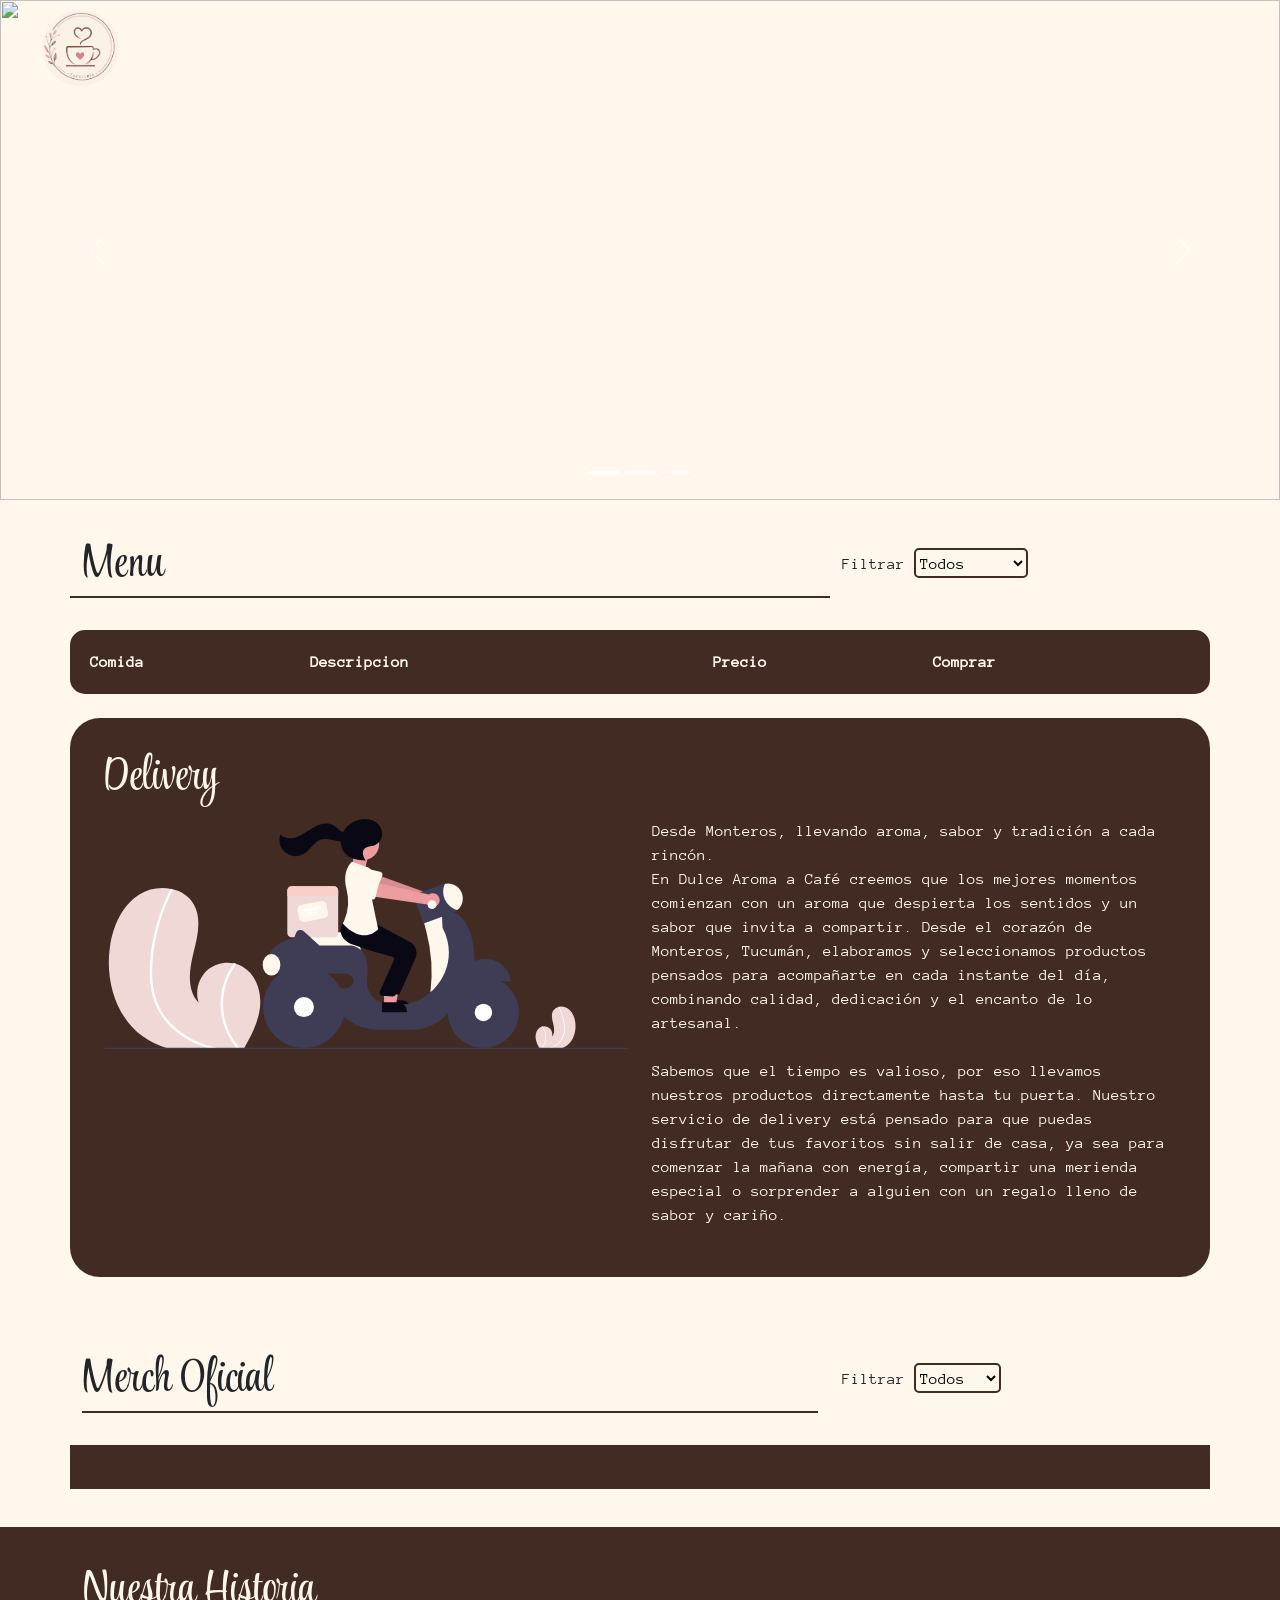
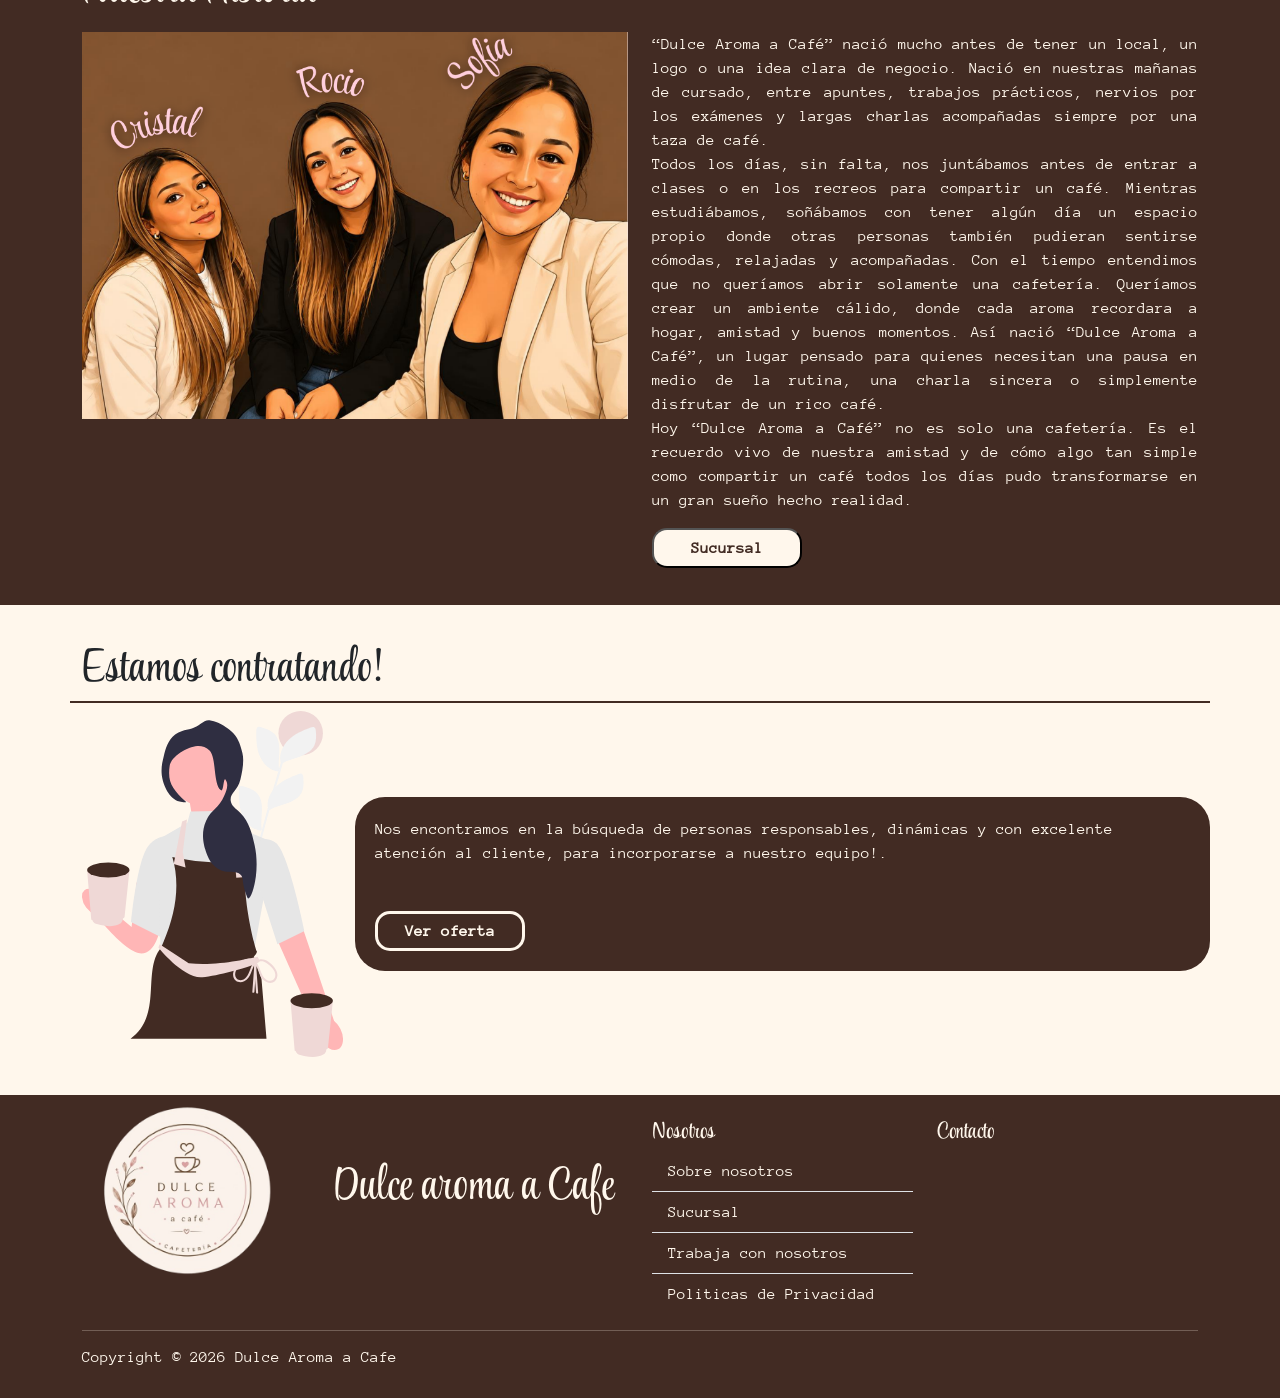
==== index.html @ 1d40175e "modificacion de la ubicacion del index" ====
<!DOCTYPE html>
<html lang="es">

<head>
    <meta charset="UTF-8">
    <meta name="viewport" content="width=device-width, initial-scale=1.0">
    <link rel="shortcut icon" href="public/asset/img/logo-simple.png" type="image/x-icon">
    <link href="https://cdn.jsdelivr.net/npm/bootstrap@5.3.8/dist/css/bootstrap.min.css" rel="stylesheet"
        integrity="sha384-sRIl4kxILFvY47J16cr9ZwB07vP4J8+LH7qKQnuqkuIAvNWLzeN8tE5YBujZqJLB" crossorigin="anonymous">
    <link rel="stylesheet" href="https://cdn.jsdelivr.net/npm/swiper@12/swiper-bundle.min.css" />
    <link rel="stylesheet" href="https://cdn.datatables.net/2.3.8/css/dataTables.dataTables.css" />
    <link rel="stylesheet" href="https://cdn.datatables.net/responsive/3.0.3/css/responsive.dataTables.min.css">
    <link rel="stylesheet" href="public/asset/css/style.css">
    <title>Dulce Aroma a Cafe</title>
</head>

<body>
    <header>
        <!-- Barra de navegacion -->
        <div class="contenedor-nav">
            <div class="logo">
                <img src="public/asset/img/logo-simple.png" alt="">
                <span>Dulce Aroma a Cafe</span>
            </div>
            <nav class="menu-opciones">
                <ul>
                    <li><a href="#carouselCafe">Inicio</a></li>
                    <li><a href="#menu">Menu</a></li>
                    <li><a href="#productos">Productos</a></li>
                    <li><a href="#nosotros">Nosotros</a></li>
                </ul>
            </nav>
            <div class="control-usuario">
                <span id="loginUsuario">
                    <a href="public/login.html">
                        <ion-icon name="person-outline"></ion-icon>
                    </a>
                </span>
                <a href="" id="btn-carrito" data-bs-toggle="modal" data-bs-target="#exampleModal">
                    <!--compra-->
                    <ion-icon name="cart-outline" id="svgCarrito" class="" items=""></ion-icon>
                </a>
                <ion-icon name="menu-outline" id="btn-menu"></ion-icon>
            </div>
        </div>
    </header>
    <main>
        <!-- Modal Carrito -->
        <div class="modal fade modal-dialog-scrollable" id="exampleModal" tabindex="-1"
            aria-labelledby="exampleModalLabel" aria-hidden="true">
            <div class="modal-dialog">
                <div class="modal-content">
                    <div class="modal-header">
                        <h2 class="modal-title fs-5" id="staticBackdropLabel">
                            <ion-icon name="cart-outline"></ion-icon>
                            Carrito
                        </h2>
                        <button type="button" class="btn-close" data-bs-dismiss="modal" aria-label="Close"></button>
                    </div>
                    <div class="modal-body">
                    </div>
                    <div class="modal-footer">
                    </div>
                </div>
            </div>
        </div>
        <!-- Modal Historial -->
        <div class="modal fade" id="exampleModalToggle" aria-hidden="true" aria-labelledby="exampleModalToggleLabel"
            tabindex="-1">
            <div class="modal-dialog modal-dialog-centered">
                <div class="modal-content">
                    <div class="modal-header">
                        <h1 class="modal-title fs-5" id="exampleModalToggleLabel"></h1>
                        <button type="button" class="btn-close" data-bs-dismiss="modal" aria-label="Close"></button>
                    </div>
                    <div class="modal-body-historial">
                    </div>
                    <div class="modal-footer">
                        <button type="button" class="btn btn-secondary" data-bs-dismiss="modal">Cerrar</button>
                    </div>
                </div>
            </div>
        </div>
        <div class="modal fade" id="exampleModalToggle2" aria-hidden="true" aria-labelledby="exampleModalToggleLabel2"
            tabindex="-1">
            <div class="modal-dialog modal-dialog-centered">
                <div class="modal-content">
                    <div class="modal-header">
                        <h1 class="modal-title fs-5" id="exampleModalToggleLabel2"></h1>
                        <button type="button" class="btn-close" data-bs-dismiss="modal" aria-label="Close"></button>
                    </div>
                    <div class="modal-body-detalleHistorial">
                    </div>
                    <div class="modal-footer">
                        <button class="btn btn-secondary" data-bs-target="#exampleModalToggle"
                            data-bs-toggle="modal">Regresar</button>
                    </div>
                </div>
            </div>
        </div>
        <!-- Seccion Hero (carrusel) -->
        <div id="carouselCafe" class="carousel slide" data-bs-ride="carousel">

            <div class="carousel-indicators">
                <button type="button" data-bs-target="#carouselCafe" data-bs-slide-to="0" class="active"></button>
                <button type="button" data-bs-target="#carouselCafe" data-bs-slide-to="1"></button>
                <button type="button" data-bs-target="#carouselCafe" data-bs-slide-to="2"></button>
            </div>

            <div class="carousel-inner">

                <div class="carousel-item active">
                    <img src="https://huupa.coffee/cdn/shop/articles/cafe_f0b62203-0f99-4d66-bc8a-f7afaf67131b.jpg?v=1774395944"
                        class="d-block w-100" alt="">
                </div>

                <div class="carousel-item">
                    <img src="https://static.bainet.es/clip/15a656a1-045f-4425-bf0d-5ed8a4f3932e_source-aspect-ratio_1600w_0.jpg"
                        class="d-block w-100" alt="">
                </div>

                <div class="carousel-item">
                    <img src="https://sehablacafe.com/wp-content/uploads/2021/11/usos-del-cafe-en-la-reposteria.jpg"
                        class="d-block w-100" alt="">
                </div>

            </div>

            <button class="carousel-control-prev" type="button" data-bs-target="#carouselCafe" data-bs-slide="prev">
                <span class="carousel-control-prev-icon"></span>
            </button>

            <button class="carousel-control-next" type="button" data-bs-target="#carouselCafe" data-bs-slide="next">
                <span class="carousel-control-next-icon"></span>
            </button>
        </div>
        <!-- MENU -->
        <section id="menu" class="container aco">
            <div class="row">
                <div class="col-md-8 h2">Menu</div>
                <div class="col-md-4 filtro">
                    Filtrar
                    <select name="filtro-menu" id="filtro-menu" class="select">
                        <option value="todos">Todos</option>
                        <option value="cafe">Cafe</option>
                        <option value="licuados">Licuados</option>
                        <option value="panaderia">Panaderia</option>
                        <option value="pasteleria">Pasteleria</option>
                    </select>
                </div>
            </div>
            <br>
            <!-- Tabla menu -->
            <div class="row">
                <div class="col content-tabla">
                    <table class="tabla hover compact row-border compact" id="menutabla">
                        <thead>
                            <tr>
                                <th>Comida</th>
                                <th>Descripcion</th>
                                <th>Precio</th>
                                <th>Comprar</th>
                            </tr>
                        </thead>
                        <tbody id="bodyTabla">
                        </tbody>
                    </table>
                </div>
            </div>
            <br>
            <!-- info de deliveri -->
            <div class="row fondo aco">
                <div class="h2 hb">Delivery</div>
                <div class="col-md-6">
                    <img src="public/asset/img/undraw_on-the-way_zwi3.svg" alt="" class="img">
                </div>
                <div class="col-md-6">
                    <p class="hb">
                        Desde Monteros, llevando aroma, sabor y tradición a cada rincón.
                        <br>
                        En Dulce Aroma a Café creemos que los mejores momentos comienzan con un aroma que despierta los sentidos y un sabor que invita a compartir. Desde el corazón de Monteros, Tucumán, elaboramos y seleccionamos productos pensados para acompañarte en cada instante del día, combinando calidad, dedicación y el encanto de lo artesanal.
                        <br>
                        <br>
                        Sabemos que el tiempo es valioso, por eso llevamos nuestros productos directamente hasta tu puerta. Nuestro servicio de delivery está pensado para que puedas disfrutar de tus favoritos sin salir de casa, ya sea para comenzar la mañana con energía, compartir una merienda especial o sorprender a alguien con un regalo lleno de sabor y cariño.
                    </p>
                </div>
            </div>
        </section>
        <!-- tienda de merch oficial -->
        <section id="productos" class="container aco">
            <div class="row">
                <div class="col-md-8">
                    <div class="h2">Merch Oficial</div>
                </div>
                <div class="col-md-4">
                    Filtrar
                    <select name="filtro-mech" id="filtro-merch" class="select">
                        <option value="todos">Todos</option>
                        <option value="remeras">Remeras</option>
                        <option value="gorras">Gorras</option>
                        <option value="tazas">Tazas</option>
                        <option value="vasos">Vasos</option>
                        <option value="otros">Otros</option>
                    </select>
                </div>
            </div>
            <br>
            <!-- Slider de productos (libreria swiper) -->
            <div class="row slider">
                <div class="swiper">
                    <div class="swiper-wrapper">
                        ...
                    </div>
                    <div class="swiper-pagination"></div>

                    <div class="swiper-button-prev"></div>
                    <div class="swiper-button-next"></div>

                </div>
            </div>
        </section>
        <!-- Seccion "nosotros" -->
        <section id="nosotros" class="fondo" style="border-radius: 0px;">
            <div class="container aco">
                <div class="row">
                    <div class="h2 hb">Nuestra Historia</div>
                    <div class="col-md-6">
                        <img src="public/asset/img/IMG_4125.PNG" alt="">
                    </div>
                    <br>
                    <div class="col-md-6 hb align-self-center">
                        <p>
                            “Dulce Aroma a Café” nació mucho antes de tener un local, un logo o una idea clara
                            de negocio. Nació en nuestras mañanas de cursado, entre apuntes, trabajos
                            prácticos, nervios por los exámenes y largas charlas acompañadas siempre por una
                            taza de café.
                            <br>
                            Todos los días, sin falta, nos juntábamos antes de entrar a clases o en los recreos
                            para compartir un café. Mientras estudiábamos, soñábamos con tener algún día un espacio
                            propio donde
                            otras personas también pudieran sentirse cómodas, relajadas y acompañadas.
                            Con el tiempo entendimos que no queríamos abrir solamente una cafetería.
                            Queríamos crear un ambiente cálido, donde cada aroma recordara a hogar, amistad
                            y buenos momentos. Así nació “Dulce Aroma a Café”, un lugar pensado para
                            quienes necesitan una pausa en medio de la rutina, una charla sincera o
                            simplemente disfrutar de un rico café.
                            <br>
                            Hoy “Dulce Aroma a Café” no es solo una cafetería. Es el recuerdo vivo de nuestra
                            amistad y de cómo algo tan simple como compartir un café todos los días pudo
                            transformarse en un gran sueño hecho realidad.
                        </p>
                        <a href="https://share.google/aMtf2cCZWUM4hMF1R">
                            <button class="sucursal">Sucursal</button>
                        </a>
                    </div>
                </div>
            </div>
        </section>
        <!-- Seccion para contratar -->
        <section id="contratar aco">
            <div class="container aco">
                <div class="row">
                    <div class="h2">Estamos contratando!</div>
                    <div class="col-lg-3 col-md-6 col-sm-8 text-center">
                        <img src="public/asset/img/undraw_barista_wwfa.svg" alt="" class="img">
                    </div>
                    <div class="col-lg-9 col-md-6 fondo align-self-center" style="padding: 20px;">
                        <p class="hb">
                            Nos encontramos en la búsqueda de personas responsables, dinámicas y con
                            excelente atención al cliente, para incorporarse a nuestro equipo!.
                        </p>
                        <a href="contratar.html"><button class="contratar">Ver oferta</button></a>
                    </div>
                </div>
            </div>
        </section>
    </main>
    <footer>
        <!-- Pie de pagina -->
        <div class="container-lg">
            <div class="row">
                <div class="col-md-6">
                    <div class="row">
                        <div class="col-lg-5 text-center col-sm-4 text-center">
                            <img src="public/asset/img/logo.png" alt="">
                        </div>
                        <div class="col-lg-7 col-sm-7 align-self-center text-center h2 hb pie-nombre">Dulce aroma a Cafe
                        </div>
                    </div>
                </div>
                <div class="col-md-6">
                    <div class="row">
                        <div class="col-lg-6">
                            <div class="footer-titu">Nosotros</div>
                            <ul class="list-group list-group-flush">
                                <li class="list-group-item li"><a href="#nosotros">Sobre nosotros</a></li>
                                <li class="list-group-item li"><a href="">Sucursal</a></li>
                                <li class="list-group-item li"><a href="contratar.html">Trabaja con nosotros</a></li>
                                <li class="list-group-item li"><a href="politicas.html">Politicas de Privacidad</a></li>
                            </ul>
                        </div>
                        <div class="col-lg-6">
                            <div class="footer-titu">Contacto</div>
                            <div class="row footer-icons">
                                <div class="col-2"><a href=""><ion-icon name="logo-instagram"></ion-icon></a></div>
                                <div class="col-2"><a href=""><ion-icon name="logo-facebook"></ion-icon></a></div>
                                <div class="col-2"><a href=""><ion-icon name="logo-twitter"></ion-icon></a></div>
                                <div class="col-2"><a href=""><ion-icon name="logo-linkedin"></ion-icon></a></div>
                                <div class="col-2"><a href=""><ion-icon name="mail-outline"></ion-icon></a></div>
                            </div>
                        </div>
                    </div>
                </div>
            </div>
            <hr>
            <h6>Copyright © 2026 Dulce Aroma a Cafe</h6> <br>
        </div>
    </footer>
    <!-- Enlace de la libreria(swiper) para el carrusel -->
    <script src="https://cdn.jsdelivr.net/npm/swiper@12/swiper-bundle.min.js"></script>
    <!-- Libreria datatable -->
    <script src="https://code.jquery.com/jquery-3.4.1.js"
        integrity="sha256-WpOohJOqMqqyKL9FccASB9O0KwACQJpFTUBLTYOVvVU=" crossorigin="anonymous"></script>
    <script src="https://cdn.datatables.net/2.3.8/js/dataTables.js"></script>

    <script src="public/asset/js/index.js"></script>
    <!--carrito de compra-->
    <script src="public/asset/js/carrito.js"></script>
    <!-- Bootstrap -->
    <script src="https://cdn.jsdelivr.net/npm/bootstrap@5.3.8/dist/js/bootstrap.bundle.min.js"
        integrity="sha384-FKyoEForCGlyvwx9Hj09JcYn3nv7wiPVlz7YYwJrWVcXK/BmnVDxM+D2scQbITxI"
        crossorigin="anonymous"></script>
    <!-- Enlace para los iconos -->
    <script type="module" src="https://unpkg.com/ionicons@7.1.0/dist/ionicons/ionicons.esm.js"></script>
    <script nomodule src="https://unpkg.com/ionicons@7.1.0/dist/ionicons/ionicons.js"></script>
</body>

</html>
---- public/asset/css/style.css ----
*{
    margin: 0;
    padding: 0;
    box-sizing: border-box;
    list-style: none;
    text-decoration: none;
}
body{
    background-color: #FFF7EC;
    font-family: 'contenido';
}

/* ---- Fuentes Locales ---- */

@font-face {
    font-family: 'titulo';
    src: url('../font/stylecasual.otf');
}
@font-face {
    font-family: 'contenido';
    src: url('../font/AnonymousPro-Regular.ttf');
}
/*carrito*/
.carrito-contenedor{
    position: fixed;
    top: 80px;
    right: 20px;
    width: 300px;
    background-color: white;
    padding: 20px;
    border-radius: 10px;
    box-shadow: 0px 0px 10px rgba(0,0,0,0.2);
    z-index: 1000;
    display: none;
}
.modal-content li{
    display: flex;
    justify-content: space-between;
}
#carrito {
  background-color: white;
  color: black;
  border-radius: 10px;
  padding: 10px;
}
.carrito-icono::before{
    content: attr(items);
    position: absolute;
    width: 15px;
    right: 0%;
    height: 15px;
    background-color: #EFD8D6;
    display: grid;
    place-items: center;
    border-radius: 50%;
    color: #422B23;
    font-weight: bold;
    font-size: 10px;
}
.btn-cerrar{
    background-color: #422B23;
    color: #FFF7EC;
    transition: 1s;
}
.btn-cerrar:hover{
    background-color: #EFD8D6;
    color: #422B23;
    border: 1px solid #422B23;
}
.btn-terminar{
    background-color: #FFF7EC;
    color: #422B23;
    border: 1px solid #422B23;
    transition: 1s;
}
.btn-terminar:hover{
    background-color: #EFD8D6;
    color: #422B23;
    border: 1px solid #422B23;
}
.modal-content{
    background-color: #FFF7EC;
    color: #422B23;
}
.list-group-item{
    background-color: #FFF7EC;
}
.list-group-item ion-icon{
    color: #422B23;
    font-size: 1.5rem;
    cursor: pointer;
}
.btn-sumar{
    background-color: #422B23;
    color: #EFD8D6;
}
.btn-sumar:hover{
    background-color: #644135;
    color: #FFF7EC;
}
.btn-restar{
    background-color: #EFD8D6;
    color: #422B23;
    border: 1px solid #422B23;
}
.btn-restar:hover{
    background-color: #FFF7EC;
    border: 1px solid #422B23;
}
.btn-cantidad{
    border: 1px solid #422B23;
    color: #422B23;
}
.btn-cantidad:hover{
    border: 1px solid #422B23;
}

/* ITEMS DEL CARRITO */
#lista-carrito li {
  background-color: white;
  color: black;
  border: 1px solid #ddd;
}
/* ---- Clases generales ---- */
.h2{
    font-family: 'titulo';
    font-size: 3rem;
    border-bottom: 2px solid #422B23;
}
.aco{
    padding-top: 3%;
    padding-bottom: 3%;
}
.fondo{
    background-color: #422B23;
    border-radius: 30px;
    padding-left: 2%;
    padding-right: 2%;
}
.hb{
    color: #FFF7EC;
}

/* ---- Barra de navegacion */

header{
    width: 100%;
    position: fixed;
    top: 0;
    z-index: 100;
    height: 100px;
    color: #FFF7EC;
    background: transparent;
    transition: .4s ease;
}
.scrolled{
    background-color: #422B23;
    box-shadow: 0 4px 10px rgba(0, 0, 0, 0.537);
}
.contenedor-nav{
    width: 100%;
    height: 100%;
    max-width: 1280px;
    margin: 0 auto;
    display: flex;
    justify-content: space-between;
    align-items: center;
    padding: 0% 30px;
}
/* logo */
.logo{
    font-size: 3rem;
    font-family: 'titulo';
    display: flex;
    align-items: center;
}
.logo img{
    width: 6.5rem;
}
/* menu de opciones */
.select{
    background-color: #FFF7EC;
    width: auto;
    height: 30px;
    margin-top: 10px;
    border: 2px solid #422B23;
    border-radius: 5px;
}
.menu-opciones{
    height: auto;
}
.menu-opciones ul{
    display: flex;
    flex-direction: row;
}
.menu-opciones li{
    margin: 15px;
    list-style: none;
}
header a{
    color: #FFF7EC;
    text-decoration: none;
}
header a:hover{
    color: #EFD8D6;
    text-shadow: 2px 2px 2px black;
}
/* carrito y usuario */
.control-usuario{
    display: flex;
    flex-direction: row;
    align-items: center;
    font-size: 30px;
    gap: 20px;
    order: 1;
}
#btn-menu{
    display: none;
}
.dropdown-menu{
    background-color: #FFF7EC;
    color: #422B23;
}
.dropdown-item:hover{
    background-color: #eae2d9;
    text-shadow: 0px 0px 0px #FFF7EC;
}
.modal-body-detalleHistorial,.modal-body-historial{
    padding: 20px;
}
.editar{
    color: #FFF7EC;
    background-color: #824834;
    width: auto;
    height: 30px;
    border-radius: 5px;
    border: 0px;
    padding: 5px 10px;
    transition: 1s;
    margin: 5px 0px;
}
.editar:hover{
    background-color: #FFF7EC;
    color: #422B23;
    border: 1px solid #422B23;
}
.tr{
    border-bottom: 1px solid #824834;
}

/* ---- Carrusel (hero) ---- */
.carousel{
    height: 500px;
    overflow: hidden;
}

.carousel-inner{
    height: 100%;
}

.carousel-item{
    height: 100%;
}

.carousel-item img{
    height: 100%;
    object-fit: cover;
}

/* ---- Menu ---- */
.content-tabla{
    width: 100%;
    background-color: #422B23;
    color: #FFF7EC;
    padding: 20px;
    border-radius: 15px;
    overflow-x: auto;
}
.tabla{
    width: 100%;
    height: auto;
}
.btn-agre{
    cursor: pointer;
}

.boton{
    background-color: #422B23;
    color: #FFF7EC;
}
.boton:hover{
    background-color: #FFF7EC;
    color: #422B23;
    border: 3px solid #422B23;
    font-weight: bold;
}
.btn-secondary::backdrop{
    background-color: #FFF7EC;
    color: #422B23;
    border: 3px solid #422B23;
    font-weight: bold;
}

.img{
    width: 100%;
}

/* ---- productos-merch ---- */

.slider{
    background-color: #422B23;
    color: #422B23;
    padding: 10px 0px;
    overflow: hidden;
    padding-right: 10px;
}
.swiper-slide{
    width: 320px;
    height: 380px;
}
.producto{
    width: 320px;
    height: 380px;
    background-color: #FFF7EC;
    border-radius: 20px;
    overflow: hidden;
    box-shadow: 2px 2px 2px 2px rgba(0, 0, 0, 0.84);
    cursor: pointer;
    font-size: 1.1rem;
    box-shadow: inset 0px 5px 10px rgba(0, 0, 0, 0.687);
}
.producto:hover{
    transition: 0.5s;
    
}
.producto img{
    width: 100%;
    height: 250px;
    object-fit: cover;
    box-shadow: 0px 2px 10px rgba(0, 0, 0, 0.386);
}
.infoprod{
    padding: 10px 20px;
}
.nombre{
    text-align: center;
    font-size: 1.3rem;
    font-weight: bold;
}
.precio{
    margin-top: -5%;
    font-size: 2rem;
}
.infoprod button{
    color: #EFD8D6;
    background-color: #422B23;
    border-radius: 15px;
    padding: 5px 10px;
}
.swiper-button-prev,.swiper-button-next,.swiper-pagination,.swiper-scrollbar{
    color: #FFF7EC;
}

/* ---- Nosotros ---- */
#nosotros img{
    width: 100%;
}
.sucursal{
    color: #422B23;
    background-color: #FFF7EC;
    font-size: 1.2;
    font-weight:bolder;
    width: 150px;
    height: 2.5rem;
    border-radius: 15px;
    transition: 1s;
}
.sucursal:hover{
    box-shadow: 2px 2px 10px black;
    transform: scale(1.1);
    transition: 1s;
}
#nosotros p{
    text-align: justify;
    height: auto;
    align-items: center;
}

/* oferta de chamba */

#contratar img{
    width: 100%;
}
.conInfo{
    margin-top: 30px;
}
.contratar{
    color: #FFF7EC;
    background-color: #422B23;
    font-size: 1.2;
    font-weight:bolder;
    width: 150px;
    height: 2.5rem;
    border: 3px solid #FFF7EC;
    border-radius: 15px;
    transition: 1s;
    margin-top: 30px;
}

.contratar:hover{
    background-color: #FFF7EC;
    color: #422B23;
    transform: scaleX(1.1);
}

/* ---- Pie de Pagina ---- */
footer{
    background-color: #422B23;
    color: #FFF7EC;
    width: 100%;
    height: auto;
}
footer img{
    width: 100%;
}
.footer-titu{
    font-family: 'titulo';
    font-size: 1.5rem;
    margin-top: 20px;
}
.li{
    background-color: #422B23;
}
.li a{
    color: #FFF7EC;
    text-decoration: none;
}
.footer-icons a{
    color: #FFF7EC;
    text-decoration: none;
    font-size: 2rem;
}

/* ---- responsive ----- */

@media(max-width:950px){
    /* -- Barra de navegacion -- */

    #btn-menu{
        display: block;
        cursor: pointer;
    }

    .menu-opciones{
        width: 100%;
        position: absolute;
        top: 100px;
        left: 0;
        background-color: #422B23;
        height: 0;
        overflow: hidden;
        transition: .3s;
    }

    .menu-opciones ul{
        flex-direction: column;
        align-items: center;
        padding: 20px 0;
    }

    .mostrar{
        height: 250px;
    }

    /* -- Pie -- */
    .pie-nombre{
        font-size: 250%;
    }
}
@media(max-width:580px){
    /* -- Barra de navegacion -- */
    .logo{
        font-size: 2rem;
    }
    .logo img{
        width: 5rem;
    }
    .contenedor-nav{
        padding: 0px 10px;
    }
    .control-usuario{
        gap: 10px;
    }
    .fondo{
        margin: 0px 2px;
    }
    /* ---- Pie de pagina ---- */
    footer img{
        width: 70%;
    }
}
@media(max-width:400px){
    /* -- Barra de navegacion -- */
    .logo img{
        display: none;
    }
    /* -- producto -- */
    .slider{
        padding: 10px 0px;
    }
    /* -- oferta chamba -- */
    #contratar .img{
    width: 50%;
    height: auto;
}
}
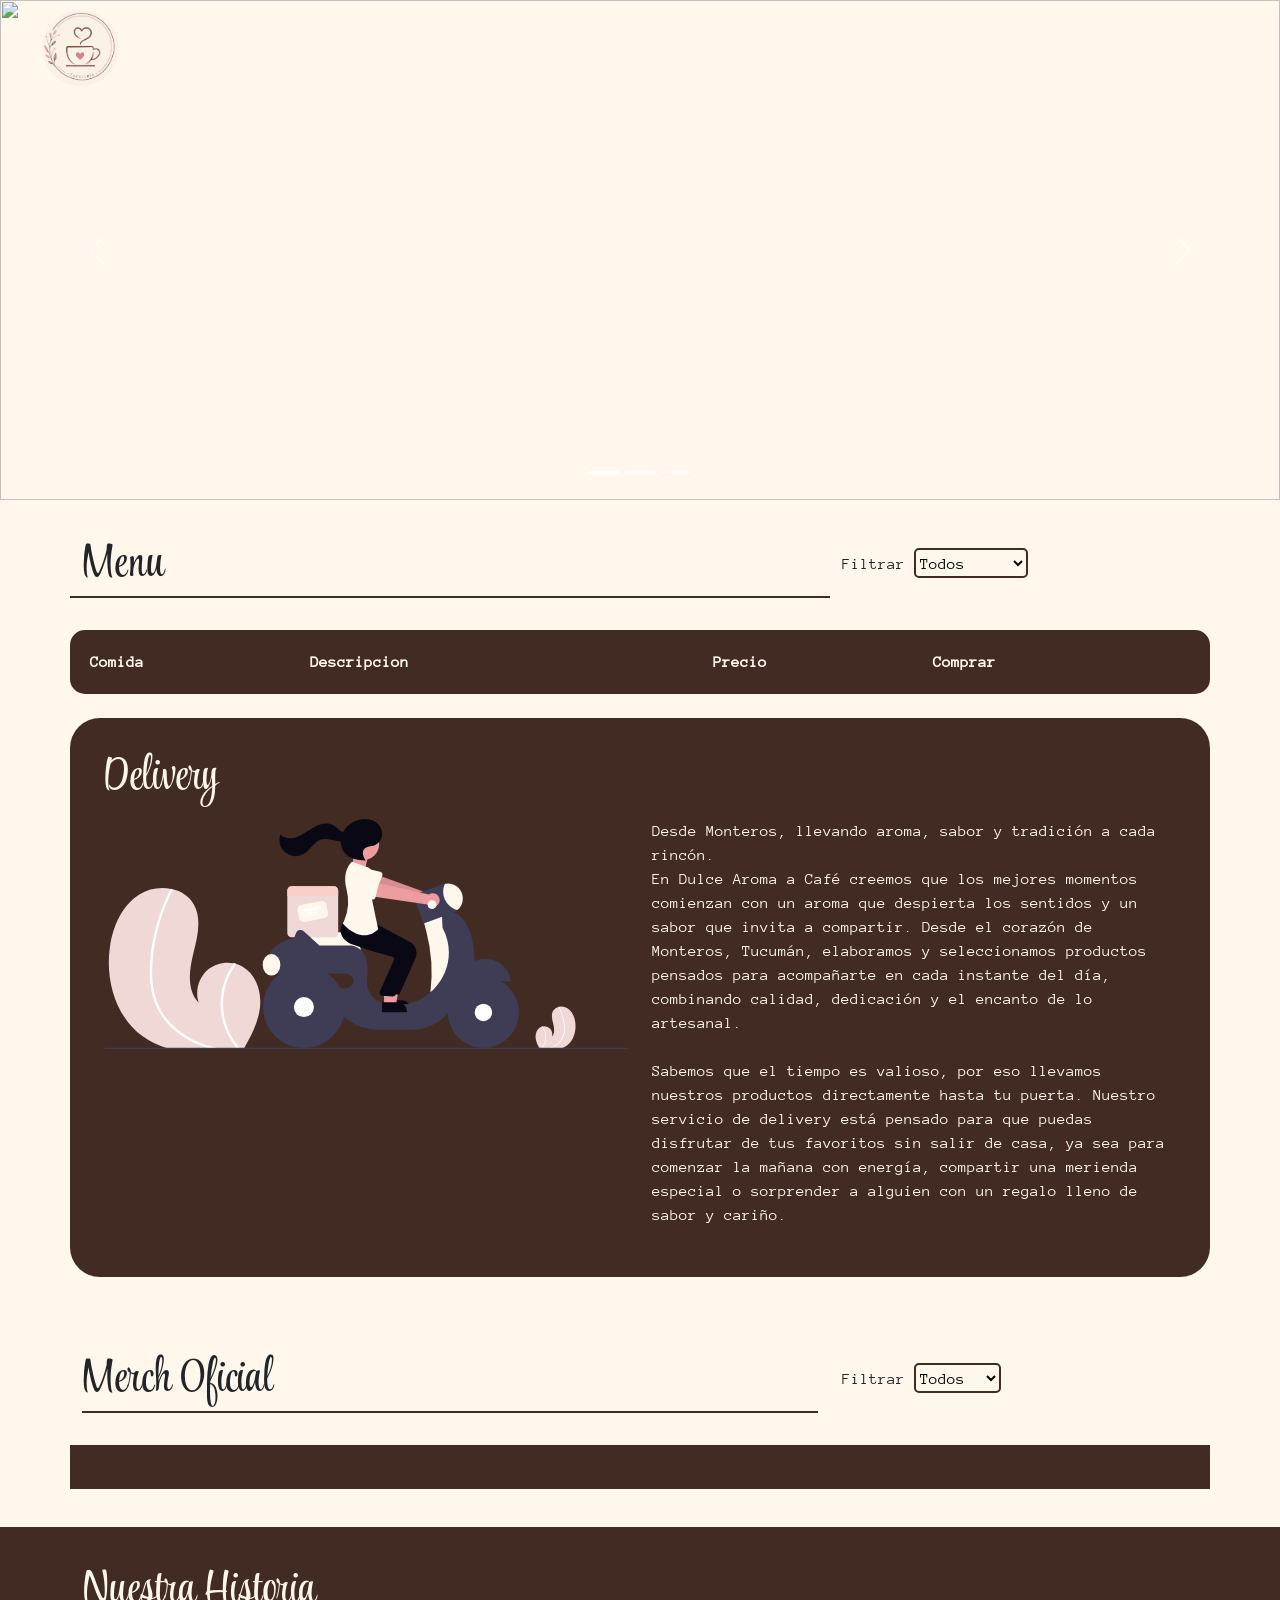
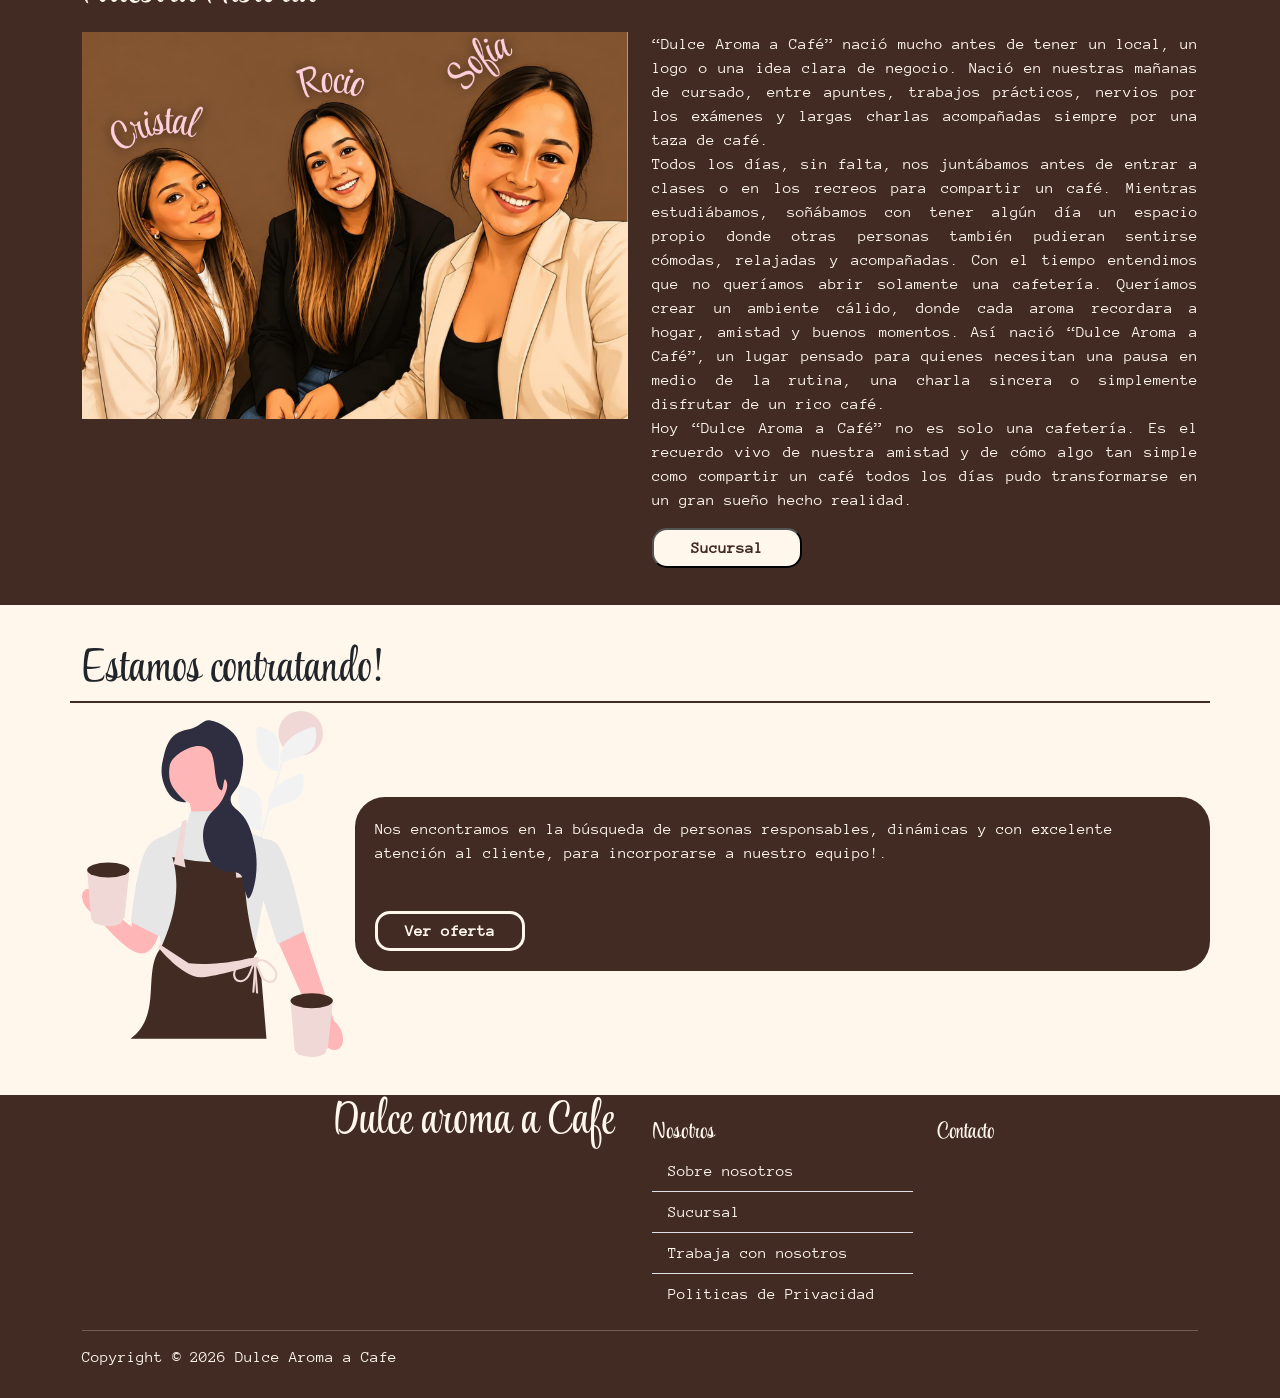
==== commit 3f52f0e3: "Merge branch 'main' of https://github.com/Sol-Cat81/Dulce-Aroma-a-Cafe" ====
--- a/index.html
+++ b/index.html
@@ -269,7 +269,7 @@
                             Nos encontramos en la búsqueda de personas responsables, dinámicas y con
                             excelente atención al cliente, para incorporarse a nuestro equipo!.
                         </p>
-                        <a href="contratar.html"><button class="contratar">Ver oferta</button></a>
+                        <a href="public/contratar.html"><button class="contratar">Ver oferta</button></a>
                     </div>
                 </div>
             </div>
@@ -282,7 +282,7 @@
                 <div class="col-md-6">
                     <div class="row">
                         <div class="col-lg-5 text-center col-sm-4 text-center">
-                            <img src="public/asset/img/logo.png" alt="">
+                            <img src="asset/img/logo.png" alt="">
                         </div>
                         <div class="col-lg-7 col-sm-7 align-self-center text-center h2 hb pie-nombre">Dulce aroma a Cafe
                         </div>
@@ -295,8 +295,8 @@
                             <ul class="list-group list-group-flush">
                                 <li class="list-group-item li"><a href="#nosotros">Sobre nosotros</a></li>
                                 <li class="list-group-item li"><a href="">Sucursal</a></li>
-                                <li class="list-group-item li"><a href="contratar.html">Trabaja con nosotros</a></li>
-                                <li class="list-group-item li"><a href="politicas.html">Politicas de Privacidad</a></li>
+                                <li class="list-group-item li"><a href="public/contratar.html">Trabaja con nosotros</a></li>
+                                <li class="list-group-item li"><a href="public/politicas.html">Politicas de Privacidad</a></li>
                             </ul>
                         </div>
                         <div class="col-lg-6">
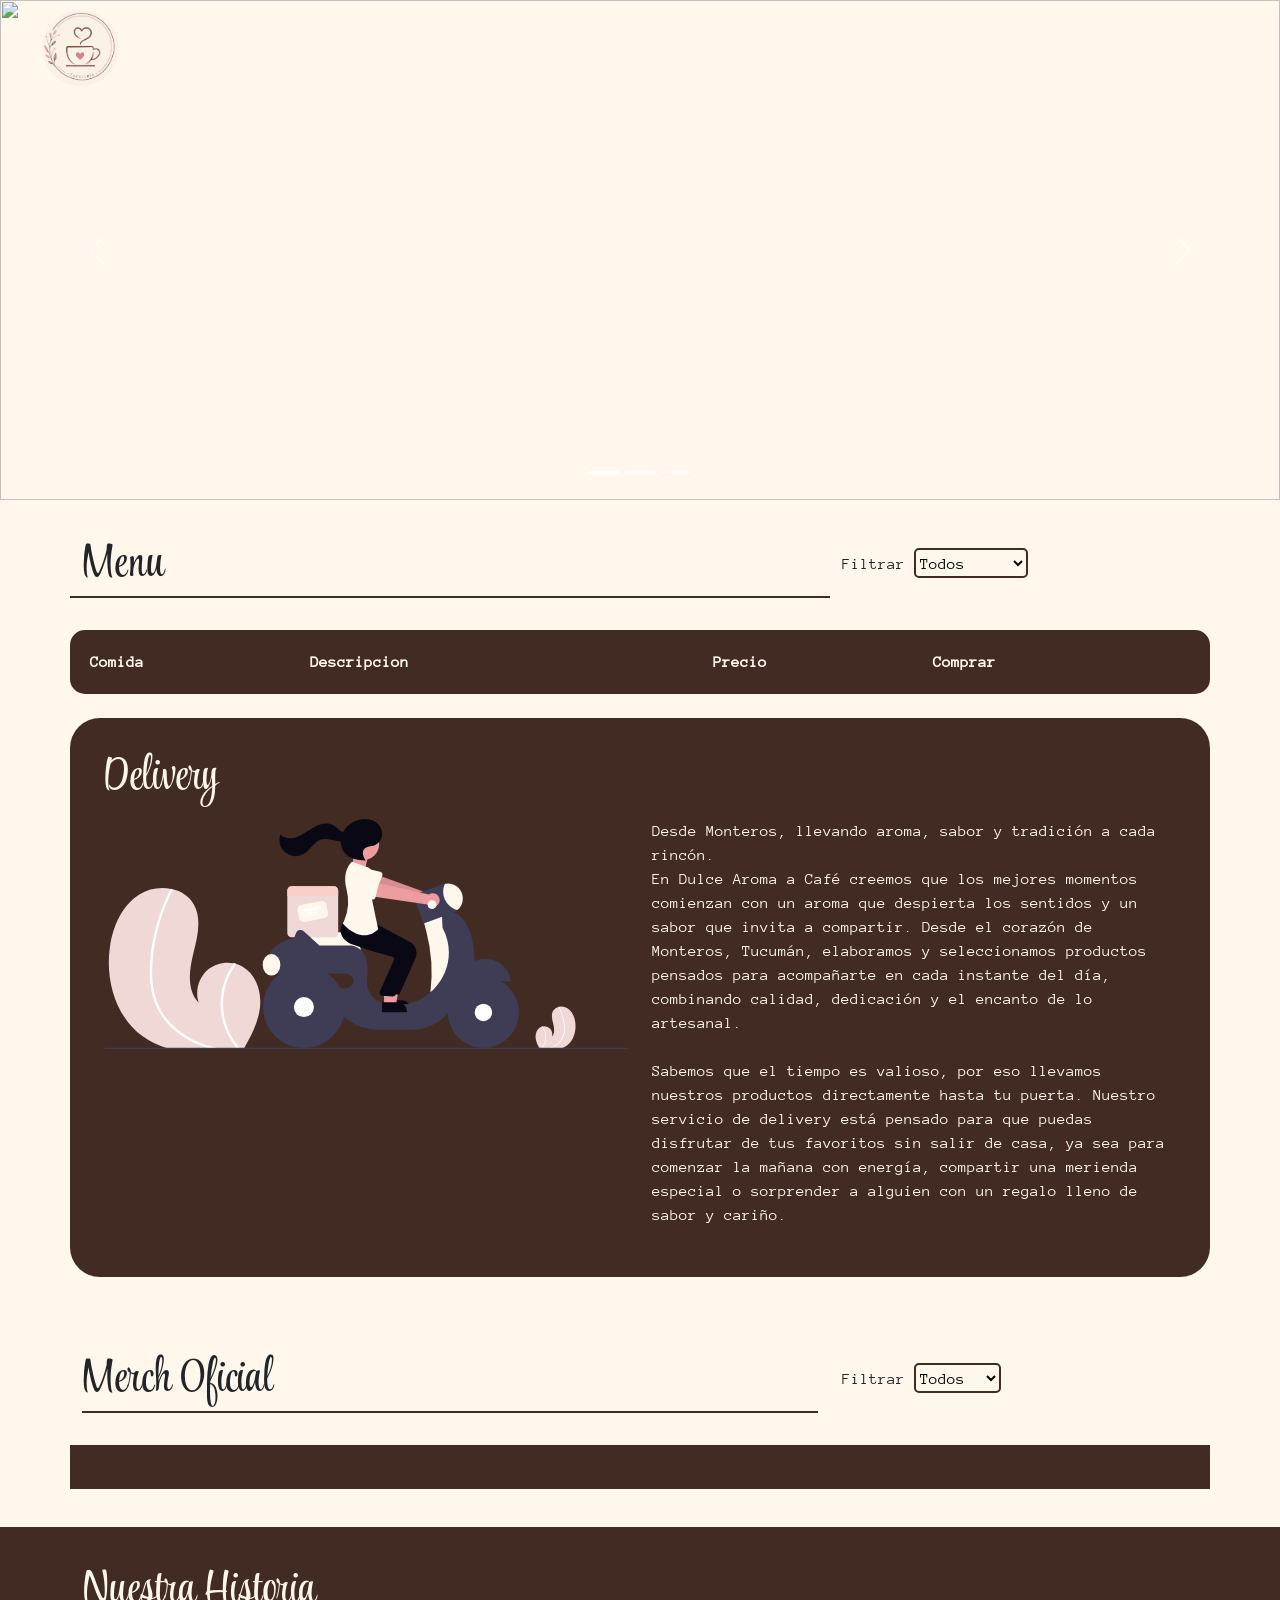
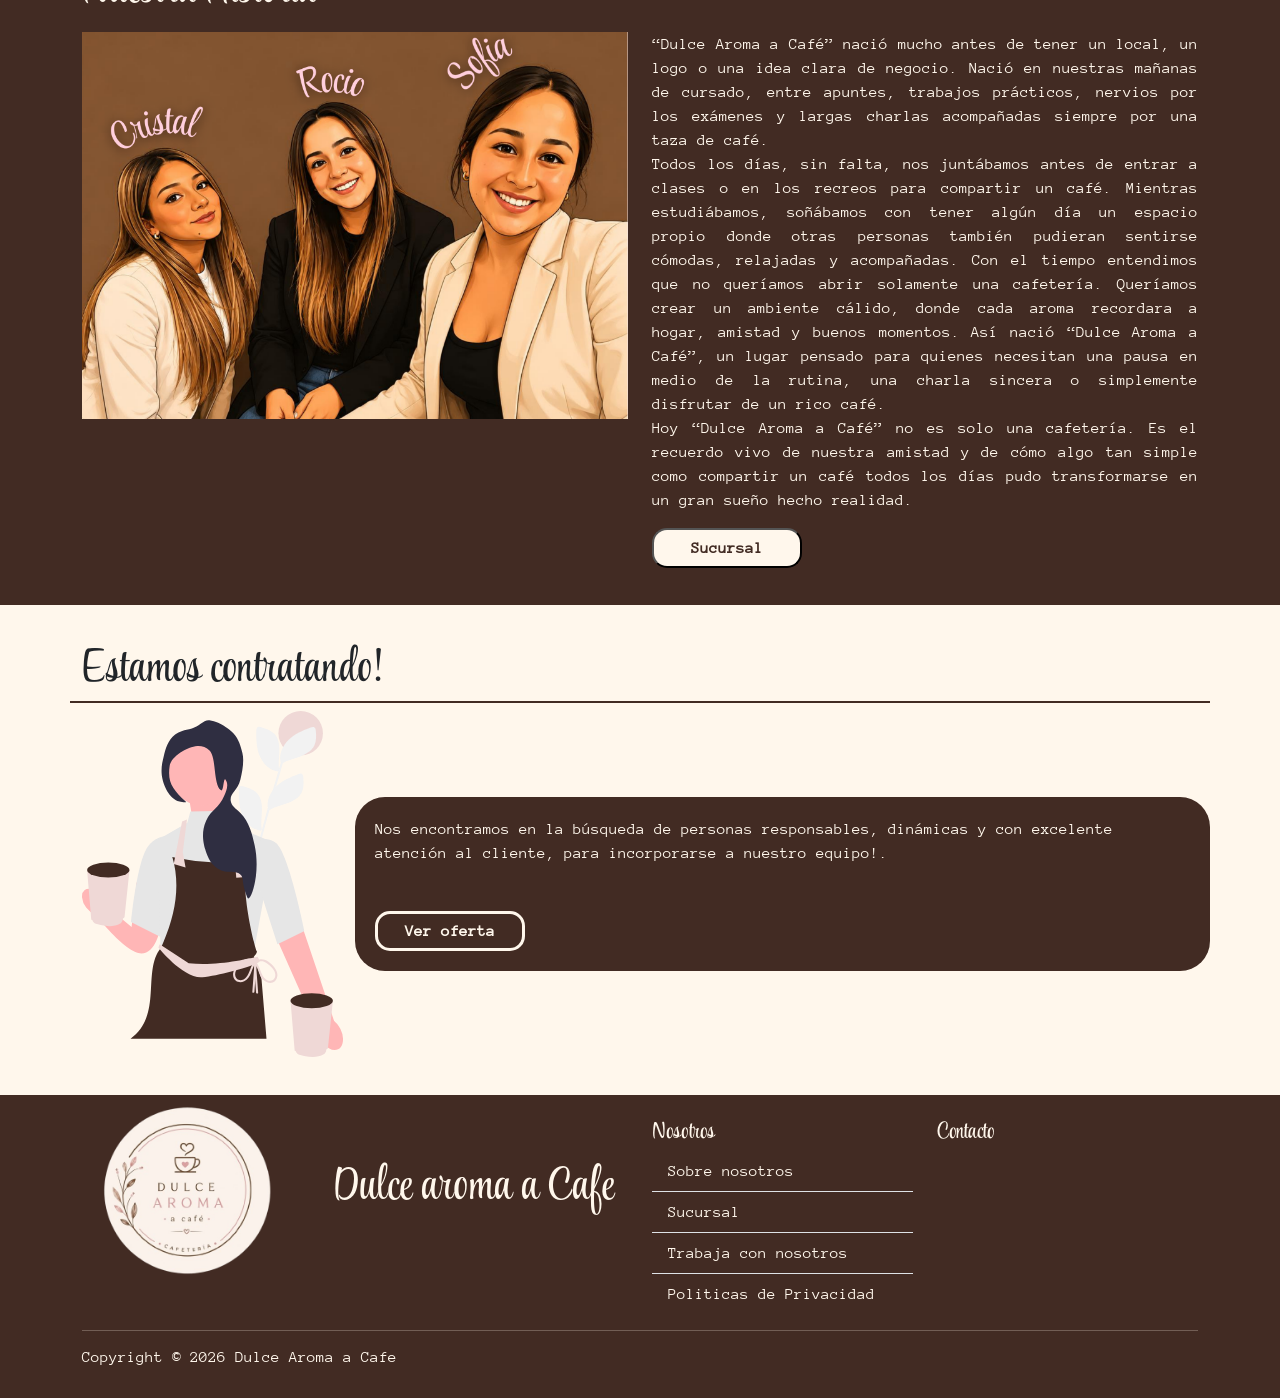
==== commit b25d61c9: "modificacion de direcciones" ====
--- a/index.html
+++ b/index.html
@@ -282,7 +282,7 @@
                 <div class="col-md-6">
                     <div class="row">
                         <div class="col-lg-5 text-center col-sm-4 text-center">
-                            <img src="asset/img/logo.png" alt="">
+                            <img src="public/asset/img/logo.png" alt="">
                         </div>
                         <div class="col-lg-7 col-sm-7 align-self-center text-center h2 hb pie-nombre">Dulce aroma a Cafe
                         </div>
